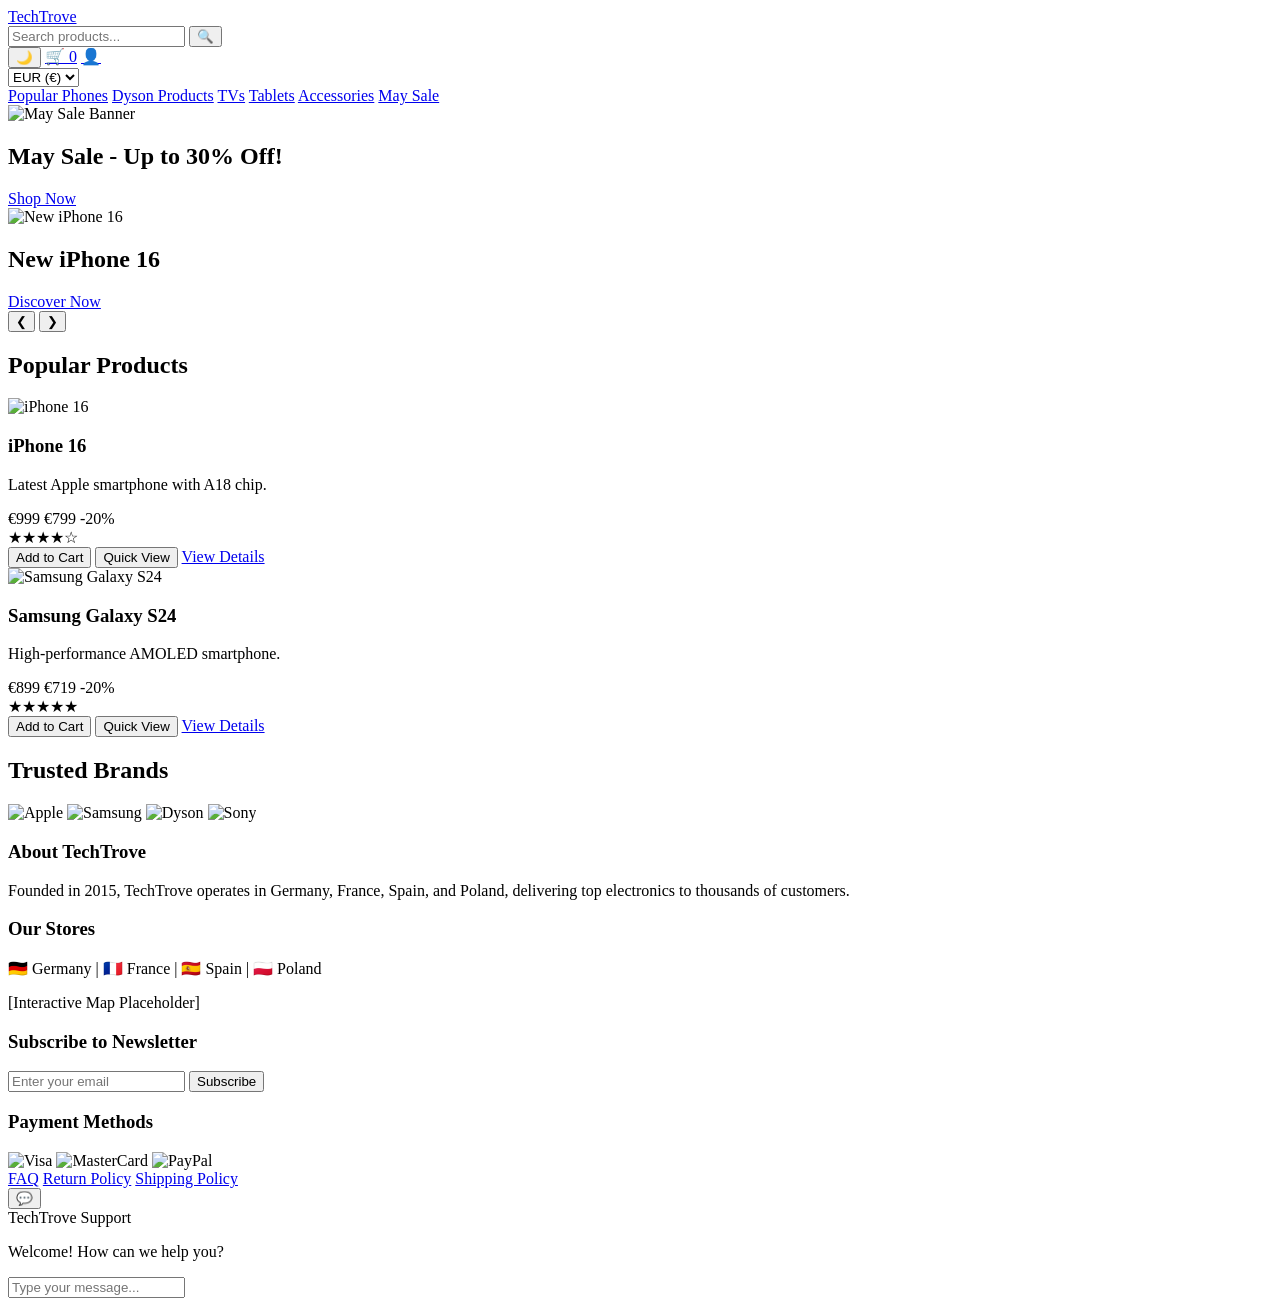
==== index.html @ d716494b "Create index.html" ====
<!DOCTYPE html>
<html lang="en">
<head>
    <meta charset="UTF-8">
    <meta name="viewport" content="width=device-width, initial-scale=1.0">
    <meta name="description" content="TechTrove - Shop the latest smartphones, TVs, tablets, and accessories. Up to 30% off in our May Sale!">
    <meta name="keywords" content="electronics, smartphones, TVs, tablets, TechTrove, May Sale">
    <title>TechTrove - Electronics & Smartphones</title>
    <link rel="stylesheet" href="styles.css">
    <link rel="icon" type="image/png" href="https://via.placeholder.com/32?text=TT">
</head>
<body>
    <header class="sticky">
        <nav class="navbar">
            <div class="logo">
                <a href="index.html">TechTrove</a>
            </div>
            <div class="search-bar">
                <input type="text" placeholder="Search products..." aria-label="Search">
                <button>🔍</button>
            </div>
            <div class="nav-icons">
                <button id="theme-toggle" aria-label="Toggle theme">🌙</button>
                <a href="#" id="cart-icon" aria-label="Cart">🛒 <span id="cart-count">0</span></a>
                <a href="#" aria-label="Login">👤</a>
            </div>
            <div class="currency-selector">
                <select id="currency">
                    <option value="EUR">EUR (€)</option>
                    <option value="PLN">PLN (zł)</option>
                    <option value="USD">USD ($)</option>
                </select>
            </div>
        </nav>
        <div class="categories">
            <a href="category.html?cat=phones">Popular Phones</a>
            <a href="category.html?cat=dyson">Dyson Products</a>
            <a href="category.html?cat=tvs">TVs</a>
            <a href="category.html?cat=tablets">Tablets</a>
            <a href="category.html?cat=accessories">Accessories</a>
            <a href="category.html?cat=sales">May Sale</a>
        </div>
    </header>

    <main>
        <section class="banner-slider">
            <div class="slider">
                <div class="slide active">
                    <img src="https://images.unsplash.com/photo-1600585154340-be6161a56a0c" alt="May Sale Banner" loading="lazy">
                    <div class="slide-content">
                        <h1>May Sale - Up to 30% Off!</h1>
                        <a href="category.html?cat=sales" class="btn">Shop Now</a>
                    </div>
                </div>
                <div class="slide">
                    <img src="https://images.unsplash.com/photo-1511707171634-5f897206b83b" alt="New iPhone 16" loading="lazy">
                    <div class="slide-content">
                        <h1>New iPhone 16</h1>
                        <a href="product.html?id=iphone16" class="btn">Discover Now</a>
                    </div>
                </div>
            </div>
            <button class="slider-prev">❮</button>
            <button class="slider-next">❯</button>
        </section>

        <section class="popular-products">
            <h2>Popular Products</h2>
            <div class="product-grid">
                <article class="product-card" data-id="iphone16">
                    <img src="https://images.unsplash.com/photo-1607936854279-55e8a4c64888" alt="iPhone 16" loading="lazy">
                    <h3>iPhone 16</h3>
                    <p>Latest Apple smartphone with A18 chip.</p>
                    <div class="price">
                        <span class="original-price">€999</span>
                        <span class="sale-price">€799</span>
                        <span class="discount-badge">-20%</span>
                    </div>
                    <div class="rating">★★★★☆</div>
                    <button class="add-to-cart" data-id="iphone16">Add to Cart</button>
                    <button class="quick-view" data-id="iphone16">Quick View</button>
                    <a href="product.html?id=iphone16" class="product-link">View Details</a>
                </article>
                <article class="product-card" data-id="galaxys24">
                    <img src="https://images.unsplash.com/photo-1610945415295-d9bbf067e59c" alt="Samsung Galaxy S24" loading="lazy">
                    <h3>Samsung Galaxy S24</h3>
                    <p>High-performance AMOLED smartphone.</p>
                    <div class="price">
                        <span class="original-price">€899</span>
                        <span class="sale-price">€719</span>
                        <span class="discount-badge">-20%</span>
                    </div>
                    <div class="rating">★★★★★</div>
                    <button class="add-to-cart" data-id="galaxys24">Add to Cart</button>
                    <button class="quick-view" data-id="galaxys24">Quick View</button>
                    <a href="product.html?id=galaxys24" class="product-link">View Details</a>
                </article>
            </div>
        </section>

        <section class="trusted-brands">
            <h2>Trusted Brands</h2>
            <div class="brand-logos">
                <img src="https://via.placeholder.com/100?text=Apple" alt="Apple" loading="lazy">
                <img src="https://via.placeholder.com/100?text=Samsung" alt="Samsung" loading="lazy">
                <img src="https://via.placeholder.com/100?text=Dyson" alt="Dyson" loading="lazy">
                <img src="https://via.placeholder.com/100?text=Sony" alt="Sony" loading="lazy">
            </div>
        </section>
    </main>

    <footer>
        <div class="footer-content">
            <div class="about-us">
                <h3>About TechTrove</h3>
                <p>Founded in 2015, TechTrove operates in Germany, France, Spain, and Poland, delivering top electronics to thousands of customers.</p>
            </div>
            <div class="store-locations">
                <h3>Our Stores</h3>
                <p>🇩🇪 Germany | 🇫🇷 France | 🇪🇸 Spain | 🇵🇱 Poland</p>
                <div class="store-map" id="store-map">[Interactive Map Placeholder]</div>
            </div>
            <div class="newsletter">
                <h3>Subscribe to Newsletter</h3>
                <form id="newsletter-form">
                    <input type="email" placeholder="Enter your email" required>
                    <button type="submit">Subscribe</button>
                </form>
            </div>
            <div class="payment-methods">
                <h3>Payment Methods</h3>
                <img src="https://via.placeholder.com/50?text=Visa" alt="Visa" loading="lazy">
                <img src="https://via.placeholder.com/50?text=MasterCard" alt="MasterCard" loading="lazy">
                <img src="https://via.placeholder.com/50?text=PayPal" alt="PayPal" loading="lazy">
            </div>
        </div>
        <div class="footer-links">
            <a href="faq.html">FAQ</a>
            <a href="return-policy.html">Return Policy</a>
            <a href="#">Shipping Policy</a>
        </div>
    </footer>

    <div class="chat-bot">
        <button id="chat-toggle">💬</button>
        <div id="chat-window" class="hidden">
            <div class="chat-header">TechTrove Support</div>
            <div class="chat-body">
                <p>Welcome! How can we help you?</p>
            </div>
            <input type="text" placeholder="Type your message..." id="chat-input">
        </div>
    </div>

    <script src="script.js"></script>
</body>
</html>
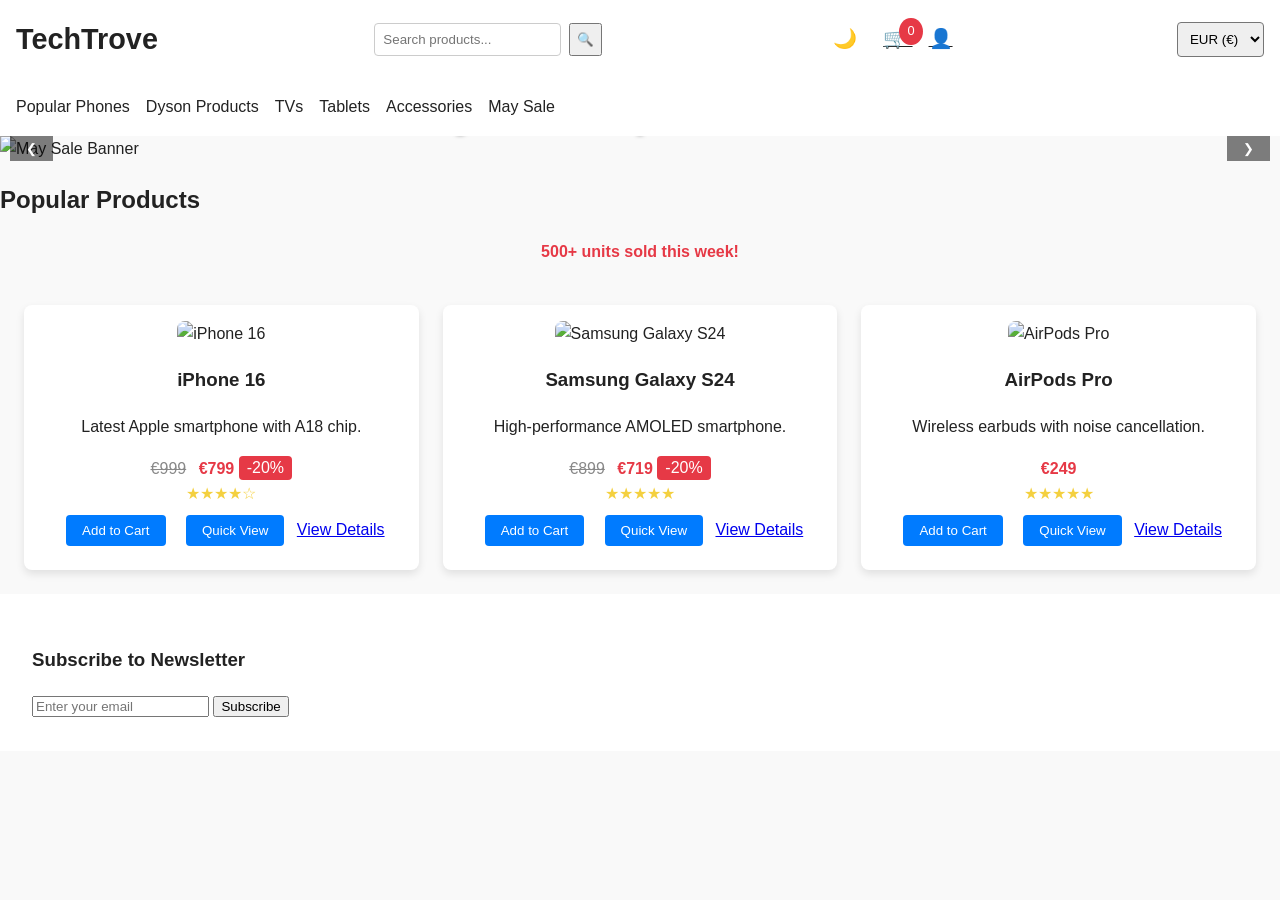
==== commit d214ae0c: "Update index.html Signed-off-by: serejkaka <film28728@gmail.com>" ====
--- a/index.html
+++ b/index.html
@@ -3,18 +3,17 @@
 <head>
     <meta charset="UTF-8">
     <meta name="viewport" content="width=device-width, initial-scale=1.0">
-    <meta name="description" content="TechTrove - Shop the latest smartphones, TVs, tablets, and accessories. Up to 30% off in our May Sale!">
-    <meta name="keywords" content="electronics, smartphones, TVs, tablets, TechTrove, May Sale">
+    <meta name="description" content="TechTrove - Shop smartphones, TVs, tablets, and accessories. Up to 30% off in our May Sale!">
     <title>TechTrove - Electronics & Smartphones</title>
     <link rel="stylesheet" href="styles.css">
-    <link rel="icon" type="image/png" href="https://via.placeholder.com/32?text=TT">
+    <style>
+        @import url('https://fonts.googleapis.com/css2?family=SF+Pro+Display:wght@400;600&display=swap');
+    </style>
 </head>
 <body>
     <header class="sticky">
         <nav class="navbar">
-            <div class="logo">
-                <a href="index.html">TechTrove</a>
-            </div>
+            <div class="logo"><a href="index.html">TechTrove</a></div>
             <div class="search-bar">
                 <input type="text" placeholder="Search products..." aria-label="Search">
                 <button>🔍</button>
@@ -49,6 +48,7 @@
                     <img src="https://images.unsplash.com/photo-1600585154340-be6161a56a0c" alt="May Sale Banner" loading="lazy">
                     <div class="slide-content">
                         <h1>May Sale - Up to 30% Off!</h1>
+                        <p id="sale-timer">Ends in: <span id="timer">23:59:59</span></p>
                         <a href="category.html?cat=sales" class="btn">Shop Now</a>
                     </div>
                 </div>
@@ -66,6 +66,7 @@
 
         <section class="popular-products">
             <h2>Popular Products</h2>
+            <p class="social-proof">500+ units sold this week!</p>
             <div class="product-grid">
                 <article class="product-card" data-id="iphone16">
                     <img src="https://images.unsplash.com/photo-1607936854279-55e8a4c64888" alt="iPhone 16" loading="lazy">
@@ -95,31 +96,24 @@
                     <button class="quick-view" data-id="galaxys24">Quick View</button>
                     <a href="product.html?id=galaxys24" class="product-link">View Details</a>
                 </article>
-            </div>
-        </section>
-
-        <section class="trusted-brands">
-            <h2>Trusted Brands</h2>
-            <div class="brand-logos">
-                <img src="https://via.placeholder.com/100?text=Apple" alt="Apple" loading="lazy">
-                <img src="https://via.placeholder.com/100?text=Samsung" alt="Samsung" loading="lazy">
-                <img src="https://via.placeholder.com/100?text=Dyson" alt="Dyson" loading="lazy">
-                <img src="https://via.placeholder.com/100?text=Sony" alt="Sony" loading="lazy">
+                <article class="product-card" data-id="airpods">
+                    <img src="https://images.unsplash.com/photo-1605462305179-c08a523b4bd6" alt="AirPods Pro" loading="lazy">
+                    <h3>AirPods Pro</h3>
+                    <p>Wireless earbuds with noise cancellation.</p>
+                    <div class="price">
+                        <span class="sale-price">€249</span>
+                    </div>
+                    <div class="rating">★★★★★</div>
+                    <button class="add-to-cart" data-id="airpods">Add to Cart</button>
+                    <button class="quick-view" data-id="airpods">Quick View</button>
+                    <a href="product.html?id=airpods" class="product-link">View Details</a>
+                </article>
             </div>
         </section>
     </main>
 
     <footer>
         <div class="footer-content">
-            <div class="about-us">
-                <h3>About TechTrove</h3>
-                <p>Founded in 2015, TechTrove operates in Germany, France, Spain, and Poland, delivering top electronics to thousands of customers.</p>
-            </div>
-            <div class="store-locations">
-                <h3>Our Stores</h3>
-                <p>🇩🇪 Germany | 🇫🇷 France | 🇪🇸 Spain | 🇵🇱 Poland</p>
-                <div class="store-map" id="store-map">[Interactive Map Placeholder]</div>
-            </div>
             <div class="newsletter">
                 <h3>Subscribe to Newsletter</h3>
                 <form id="newsletter-form">
@@ -127,28 +121,17 @@
                     <button type="submit">Subscribe</button>
                 </form>
             </div>
-            <div class="payment-methods">
-                <h3>Payment Methods</h3>
-                <img src="https://via.placeholder.com/50?text=Visa" alt="Visa" loading="lazy">
-                <img src="https://via.placeholder.com/50?text=MasterCard" alt="MasterCard" loading="lazy">
-                <img src="https://via.placeholder.com/50?text=PayPal" alt="PayPal" loading="lazy">
-            </div>
-        </div>
-        <div class="footer-links">
-            <a href="faq.html">FAQ</a>
-            <a href="return-policy.html">Return Policy</a>
-            <a href="#">Shipping Policy</a>
         </div>
     </footer>
 
-    <div class="chat-bot">
-        <button id="chat-toggle">💬</button>
-        <div id="chat-window" class="hidden">
-            <div class="chat-header">TechTrove Support</div>
-            <div class="chat-body">
-                <p>Welcome! How can we help you?</p>
-            </div>
-            <input type="text" placeholder="Type your message..." id="chat-input">
+    <div class="quick-view-popup hidden" id="quick-view-popup">
+        <div class="quick-view-content">
+            <button class="close-popup">✖</button>
+            <img src="" alt="Product" id="quick-view-image" loading="lazy">
+            <h3 id="quick-view-title"></h3>
+            <p id="quick-view-description"></p>
+            <div class="price" id="quick-view-price"></div>
+            <button class="add-to-cart" id="quick-view-add">Add to Cart</button>
         </div>
     </div>
 
--- a/styles.css
+++ b/styles.css
@@ -0,0 +1,396 @@
+/* CSS Variables for Light/Dark Mode */
+:root {
+    --bg-color: #f9f9f9;
+    --text-color: #222;
+    --primary-color: #007bff;
+    --card-bg: #fff;
+    --shadow: 0 4px 8px rgba(0, 0, 0, 0.1);
+    --hover-scale: 1.05;
+}
+
+[data-theme="dark"] {
+    --bg-color: #1a1a1a;
+    --text-color: #f4f4f4;
+    --card-bg: #2c2c2c;
+}
+
+body {
+    font-family: 'Arial', sans-serif;
+    margin: 0;
+    background: var(--bg-color);
+    color: var(--text-color);
+    line-height: 1.6;
+}
+
+.sticky {
+    position: sticky;
+    top: 0;
+    z-index: 100;
+    background: var(--card-bg);
+}
+
+.navbar {
+    display: flex;
+    justify-content: space-between;
+    align-items: center;
+    padding: 1rem;
+    box-shadow: var(--shadow);
+}
+
+.logo a {
+    font-size: 1.8rem;
+    font-weight: bold;
+    text-decoration: none;
+    color: var(--text-color);
+}
+
+.search-bar {
+    display: flex;
+    gap: 0.5rem;
+}
+
+.search-bar input {
+    padding: 0.5rem;
+    border: 1px solid #ccc;
+    border-radius: 4px;
+}
+
+.nav-icons button, .nav-icons a {
+    background: none;
+    border: none;
+    font-size: 1.2rem;
+    cursor: pointer;
+    color: var(--text-color);
+    margin: 0 0.5rem;
+}
+
+#cart-icon {
+    position: relative;
+}
+
+#cart-count {
+    position: absolute;
+    top: -10px;
+    right: -10px;
+    background: #e63946;
+    color: #fff;
+    border-radius: 50%;
+    padding: 0.2rem 0.5rem;
+    font-size: 0.8rem;
+}
+
+.currency-selector select {
+    padding: 0.5rem;
+    border-radius: 4px;
+}
+
+.categories {
+    display: flex;
+    gap: 1rem;
+    padding: 1rem;
+    background: var(--card-bg);
+    overflow-x: auto;
+}
+
+.categories a {
+    text-decoration: none;
+    color: var(--text-color);
+    white-space: nowrap;
+}
+
+.banner-slider {
+    position: relative;
+    overflow: hidden;
+}
+
+.slider {
+    display: flex;
+    transition: transform 0.5s ease;
+}
+
+.slide {
+    min-width: 100%;
+    position: relative;
+}
+
+.slide img {
+    width: 100%;
+    height: 400px;
+    object-fit: cover;
+}
+
+.slide-content {
+    position: absolute;
+    top: 50%;
+    left: 50%;
+    transform: translate(-50%, -50%);
+    text-align: center;
+    color: #fff;
+    text-shadow: 0 2px 4px rgba(0, 0, 0, 0.5);
+}
+
+.slide-content h1 {
+    font-size: 2.5rem;
+}
+
+.slider-prev, .slider-next {
+    position: absolute;
+    top: 50%;
+    transform: translateY(-50%);
+    background: rgba(0, 0, 0, 0.5);
+    color: #fff;
+    border: none;
+    padding: 1rem;
+    cursor: pointer;
+}
+
+.slider-prev { left: 10px; }
+.slider-next { right: 10px; }
+
+.product-grid {
+    display: grid;
+    grid-template-columns: repeat(auto-fit, minmax(250px, 1fr));
+    gap: 1.5rem;
+    padding: 1.5rem;
+}
+
+.product-card {
+    background: var(--card-bg);
+    padding: 1rem;
+    border-radius: 8px;
+    text-align: center;
+    box-shadow: var(--shadow);
+    transition: transform 0.3s;
+}
+
+.product-card:hover {
+    transform: scale(var(--hover-scale));
+}
+
+.product-card img {
+    max-width: 100%;
+    border-radius: 8px;
+}
+
+.original-price {
+    text-decoration: line-through;
+    color: #888;
+    margin-right: 0.5rem;
+}
+
+.sale-price {
+    color: #e63946;
+    font-weight: bold;
+}
+
+.discount-badge {
+    background: #e63946;
+    color: #fff;
+    padding: 0.2rem 0.5rem;
+    border-radius: 4px;
+}
+
+.add-to-cart, .quick-view, .compare {
+    background: var(--primary-color);
+    color: #fff;
+    padding: 0.5rem 1rem;
+    border: none;
+    border-radius: 4px;
+    cursor: pointer;
+    margin: 0.5rem;
+    transition: background 0.3s;
+}
+
+.add-to-cart:hover, .quick-view:hover, .compare:hover {
+    background: #0056b3;
+}
+
+.rating {
+    color: #f4d03f;
+}
+
+.filters {
+    padding: 1rem;
+    background: var(--card-bg);
+    border-radius: 8px;
+    margin: 1rem;
+}
+
+.filters label {
+    display: block;
+    margin: 0.5rem 0;
+}
+
+.breadcrumbs {
+    padding: 1rem;
+}
+
+.breadcrumbs a {
+    color: var(--primary-color);
+    text-decoration: none;
+}
+
+.product-details {
+    display: flex;
+    gap: 2rem;
+    padding: 2rem;
+}
+
+.product-gallery img {
+    max-width: 100%;
+    border-radius: 8px;
+}
+
+.thumbnail-gallery {
+    display: flex;
+    gap: 0.5rem;
+    margin-top: 1rem;
+}
+
+.thumbnail-gallery img {
+    width: 60px;
+    cursor: pointer;
+}
+
+.reviews article {
+    padding: 1rem;
+    border-bottom: 1px solid #ccc;
+}
+
+.review-header {
+    display: flex;
+    align-items: center;
+    gap: 1rem;
+}
+
+.avatar {
+    border-radius: 50%;
+}
+
+.footer-content {
+    display: grid;
+    grid-template-columns: repeat(auto-fit, minmax(200px, 1fr));
+    gap: 1.5rem;
+    padding: 2rem;
+    background: var(--card-bg);
+}
+
+.footer-links {
+    text-align: center;
+    padding: 1rem;
+}
+
+.footer-links a {
+    margin: 0 1rem;
+    color: var(--text-color);
+    text-decoration: none;
+}
+
+.chat-bot {
+    position: fixed;
+    bottom: 20px;
+    right: 20px;
+}
+
+#chat-toggle {
+    background: var(--primary-color);
+    color: #fff;
+    border: none;
+    border-radius: 50%;
+    width: 50px;
+    height: 50px;
+    cursor: pointer;
+}
+
+#chat-window {
+    background: var(--card-bg);
+    border-radius: 8px;
+    width: 300px;
+    box-shadow: var(--shadow);
+    margin-bottom: 10px;
+}
+
+.chat-header {
+    background: var(--primary-color);
+    color: #fff;
+    padding: 0.5rem;
+    border-radius: 8px 8px 0 0;
+}
+
+.chat-body {
+    padding: 1rem;
+    max-height: 200px;
+    overflow-y: auto;
+}
+
+#chat-input {
+    width: 100%;
+    padding: 0.5rem;
+    border: none;
+    border-top: 1px solid #ccc;
+}
+
+.hidden {
+    display: none;
+}
+
+.quick-view-popup {
+    position: fixed;
+    top: 50%;
+    left: 50%;
+    transform: translate(-50%, -50%);
+    background: var(--card-bg);
+    padding: 2rem;
+    border-radius: 8px;
+    box-shadow: var(--shadow);
+    z-index: 1000;
+}
+
+.quick-view-content {
+    text-align: center;
+}
+
+.close-popup {
+    position: absolute;
+    top: 10px;
+    right: 10px;
+    background: none;
+    border: none;
+    cursor: pointer;
+}
+
+#sale-timer {
+    font-size: 1.2rem;
+    color: #e63946;
+}
+
+.social-proof {
+    color: #e63946;
+    font-weight: bold;
+    text-align: center;
+    margin-bottom: 1rem;
+}
+
+@media (max-width: 768px) {
+    .navbar {
+        flex-direction: column;
+        gap: 1rem;
+    }
+
+    .categories {
+        flex-direction: column;
+        align-items: center;
+    }
+
+    .product-details {
+        flex-direction: column;
+    }
+
+    .slide-content h1 {
+        font-size: 1.5rem;
+    }
+
+    .quick-view-popup {
+        width: 90%;
+    }
+}
